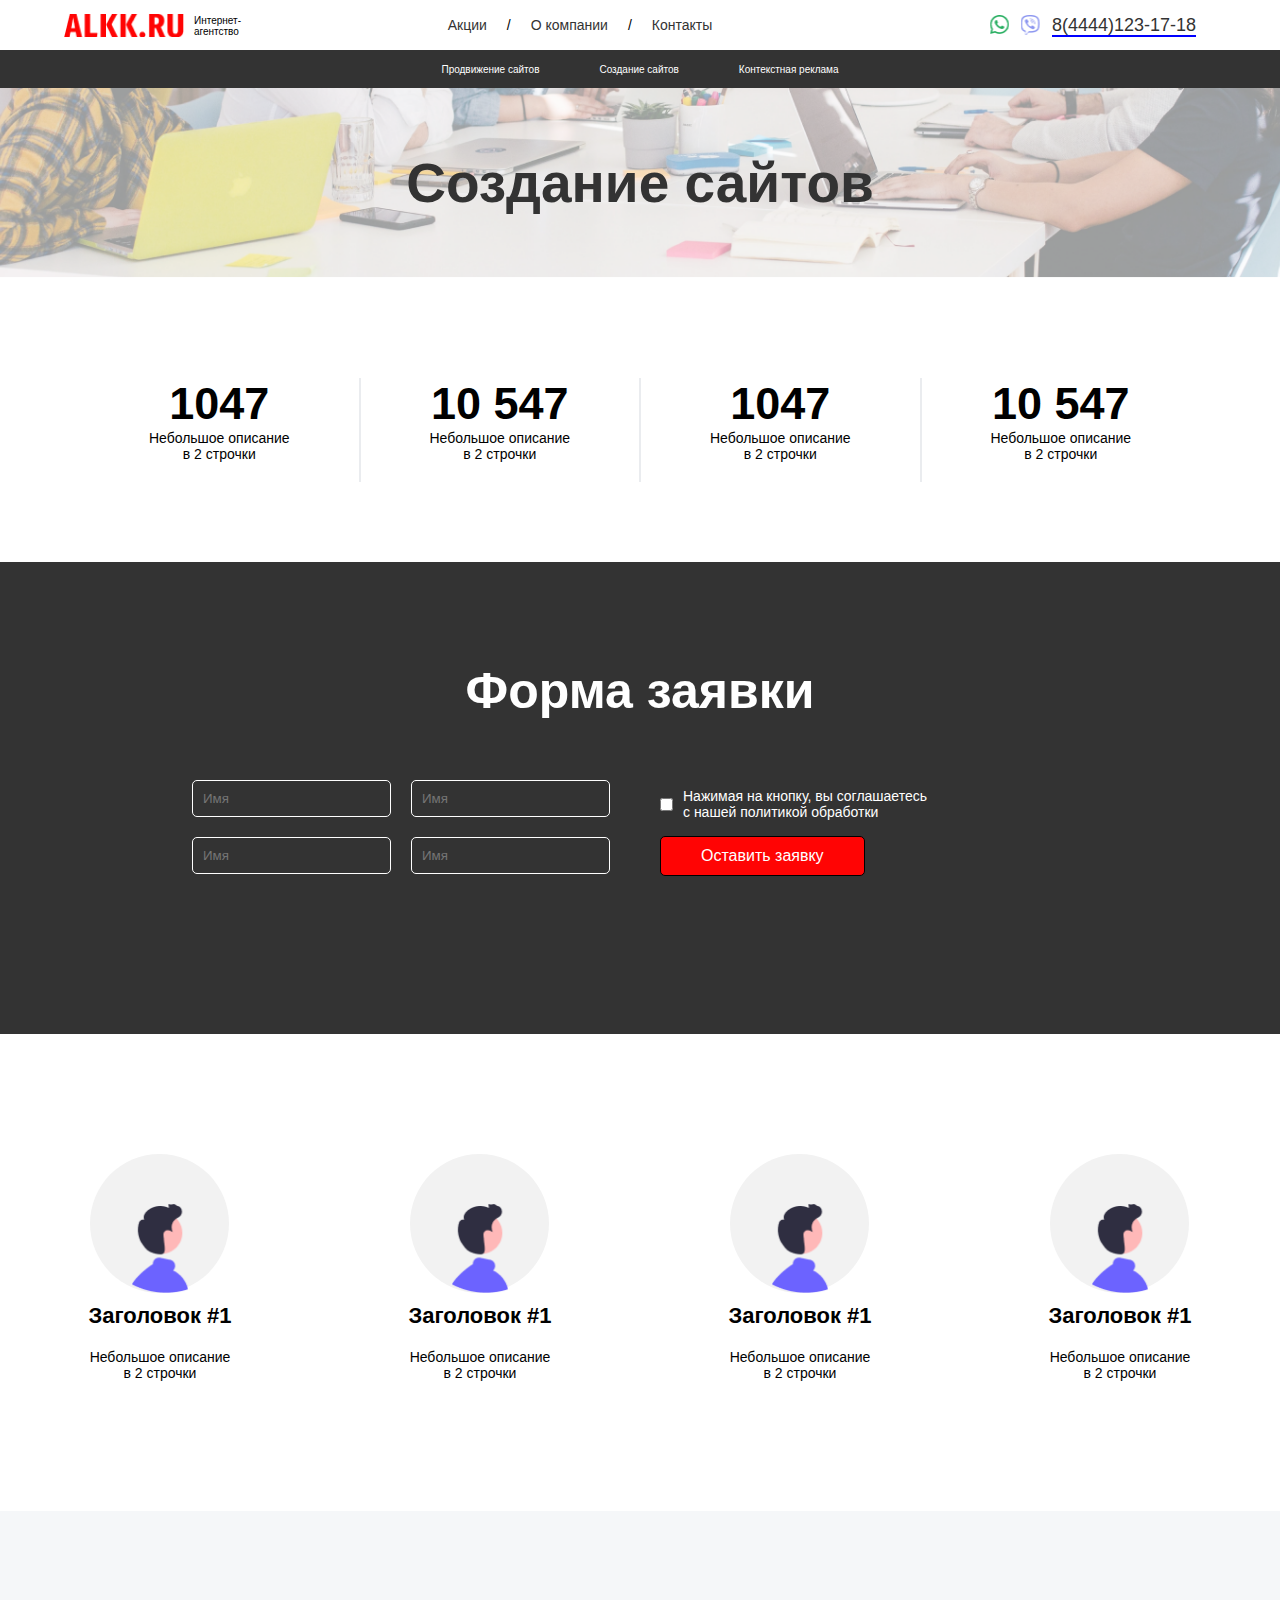
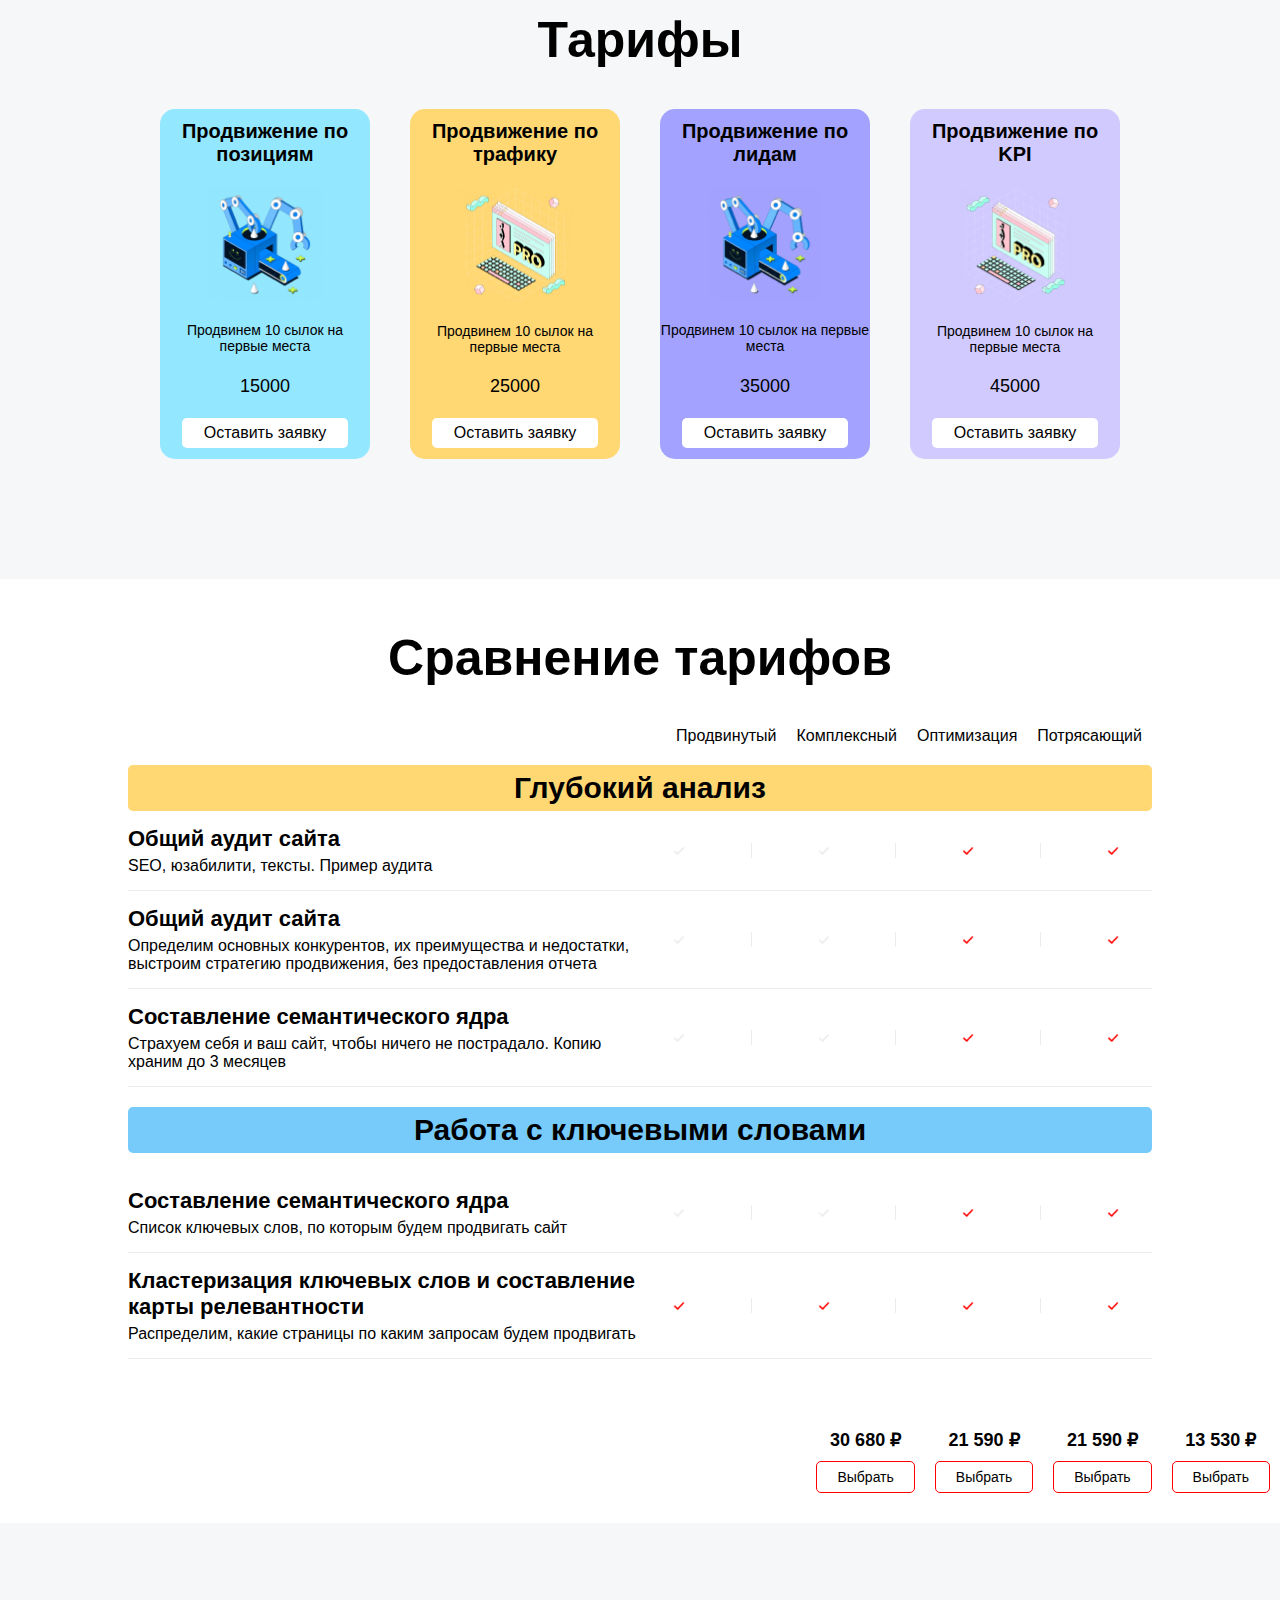
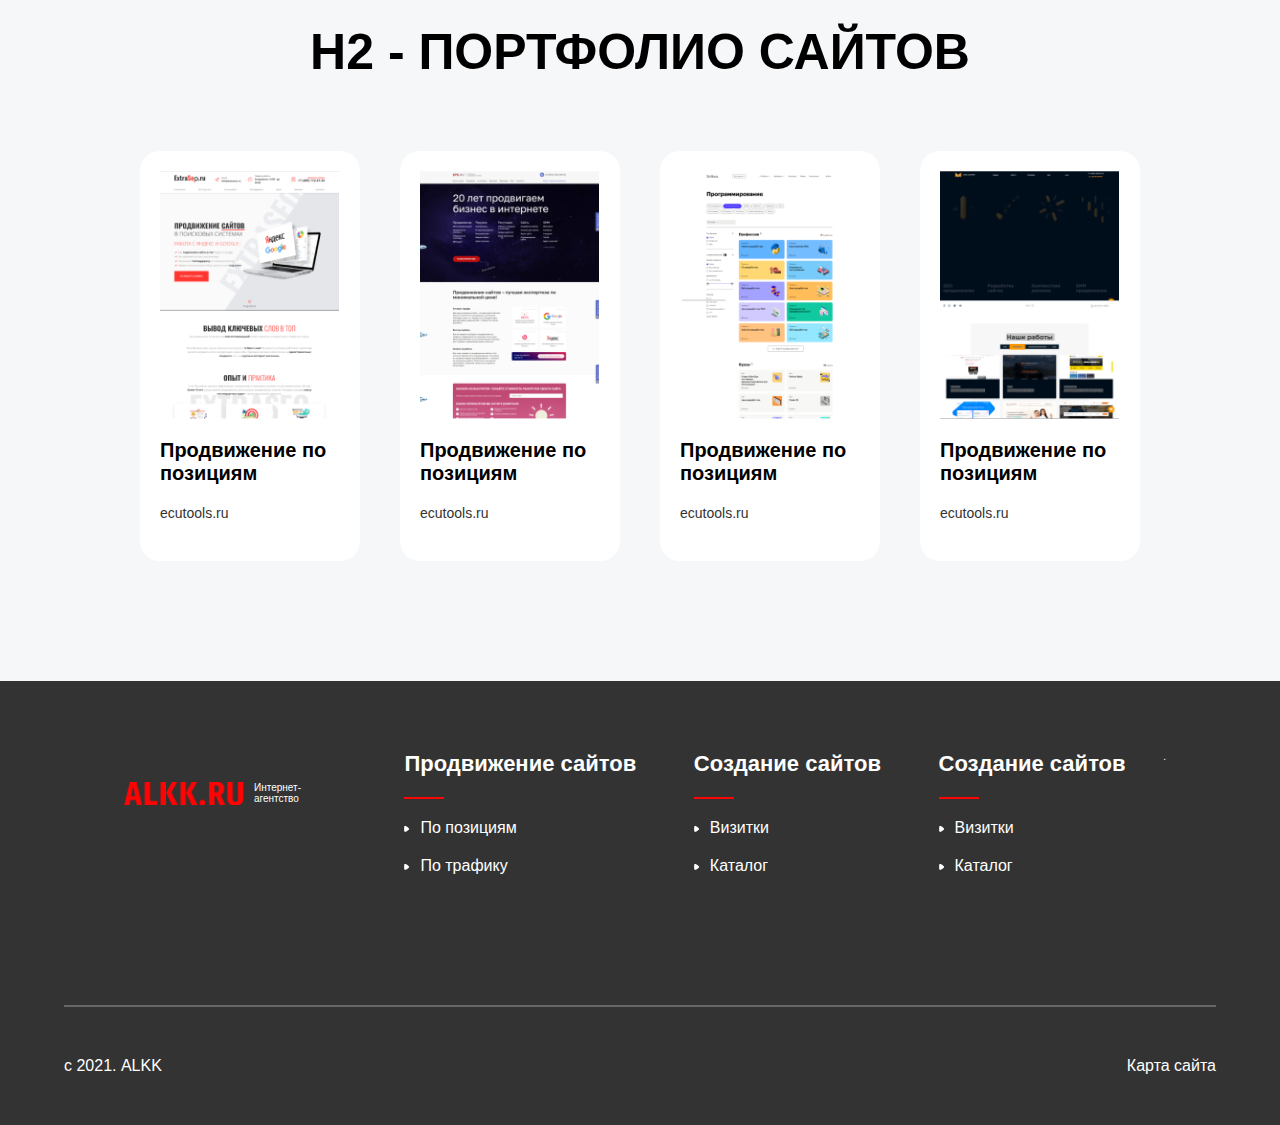
==== create.html @ 92cdae94 "Tamom" ====
<!DOCTYPE html>
<html lang="en">
<head>
    <meta charset="UTF-8">
    <meta http-equiv="X-UA-Compatible" content="IE=edge">
    <meta name="viewport" content="width=device-width, initial-scale=1.0">
    <title>Document</title>
    <link rel="stylesheet" href="./create/create.css">
</head>
<body>
    <header class="header">
        <nav class="nav"> 
            <div class="alkk">
                <p class="ALKKRU"></p>
                <p class="net">Интернет-<br>агентство</p>
            </div>
            <div class="nav_link">
                <ul>
                    <li><a href="#">Акции</a></li>
                    <p>/</p>
                    <li><a href="#">О компании</a></li>
                    <p>/</p>
                    <li><a href="#">Контакты</a></li>
                </ul>
            </div>
            <div class="number">
                <div class="tel_icon"></div>
                <div class="tel_icon2"></div>
                <p><a href="#">8(4444)123-17-18</a></p>
            </div>
            <div class="span">
                <span></span>
                <span></span>
                <span></span>
            </div>
        </nav>
    </header>
    <header class="header_link">
        <ul>
            <li><a href="#">Продвижение сайтов</a></li>
            <li><a href="#">Создание сайтов</a></li>
            <li><a href="#">Контекстная реклама</a></li>
        </ul>
    </header>
    <div class="sozdanie_card">
        <h2>Создание сайтов</h2>
    </div>
    <div class="nav_item">
        <div class="nav_item_nomer">
            <h2>1047</h2>
            <p>Небольшое описание <br>в 2 строчки</p>
        </div>
        <span class="span"></span>
        <div class="nav_item_nomer">
            <h2>10 547</h2>
            <p>Небольшое описание <br>в 2 строчки</p>
        </div>
        <span class="span"></span>
        <div class="nav_item_nomer">
            <h2>1047</h2>
            <p>Небольшое описание <br>в 2 строчки</p>
        </div>
        <span class="span"></span>
        <div class="nav_item_nomer">
            <h2>10 547</h2>
            <p>Небольшое описание <br>в 2 строчки</p>
        </div>
    </div>
      <div class="forma">
          <h2>Форма заявки</h2>
          <form action="#">
              <div class="name">
                <div class="name_text">
                    <input type="text" id="text" name="text" placeholder="Имя">
                    <input type="text" id="text" name="text" placeholder="Имя">   
                </div>
                <div class="name_text">
                    <input type="text" id="text" name="text" placeholder="Имя">
                    <input type="text" id="text" name="text" placeholder="Имя">   
                </div>
                
              </div>
              <div class="button">
                <div class="checkbox">
                    <input type="checkbox" id="checkbox" name="checkbox"> 
                    <p>Нажимая на кнопку, вы соглашаетесь <br> 
                    с нашей политикой обработки</p>
                </div>
                <button><a href="#">Оставить заявку</a></button>
              </div>
             
          </form>
      </div>
      <div class="zagolovok">
          <div class="zagolovok_container">
            <div class="aylana">
                <div class="zagolovok_img"></div>
               </div>
               <p><b>Заголовок #1</b></p>
               <p>Небольшое описание <br>
                в 2 строчки</p>
          </div>
          <div class="zagolovok_container">
            <div class="aylana">
                <div class="zagolovok_img"></div>
               </div>
               <p><b>Заголовок #1</b></p>
               <p>Небольшое описание <br>
                в 2 строчки</p>
          </div>
          <div class="zagolovok_container">
               <div class="aylana">
                <div class="zagolovok_img"></div>
               </div>
               <p><b>Заголовок #1</b></p>
               <p>Небольшое описание <br>
                в 2 строчки</p>
          </div>
          <div class="zagolovok_container">
            <div class="aylana">
                <div class="zagolovok_img"></div>
               </div>
               <p><b>Заголовок #1</b></p>
               <p>Небольшое описание <br>
                в 2 строчки</p>
          </div>
      </div>
      <div class="tarif">
        <h2>Тарифы</h2>
          
            <div class="pozition">
                <div class="tarif_container">
                    <div class="tarif_card">
                        <p class="Продвижение"><b>Продвижение по позициям</b></p>
                        <div class="tarif_card_img"></div>
                        <p class="Продвинем">Продвинем 10 сылок на первые места</p>
                        <p class="summa">15000</p>
                        <button>Оставить заявку</button>
                    </div>
                </div>
              
            
                <div class="tarif_container2">
                    <div class="tarif_card">
                        <p class="Продвижение"><b>Продвижение по трафику</b></p>
                        <div class="tarif_card_img2"></div>
                        <p class="Продвинем">Продвинем 10 сылок на первые места</p>
                        <p class="summa">25000</p>
                        <button>Оставить заявку</button>
                    </div>
                </div>
             
              
                <div class="tarif_container3">
                    <div class="tarif_card">
                        <p class="Продвижение"><b>Продвижение по лидам</b></p>
                        <div class="tarif_card_img3"></div>
                        <p class="Продвинем">Продвинем 10 сылок на первые места</p>
                        <p class="summa">35000</p>
                        <button>Оставить заявку</button>
                    </div>
                </div>
              
              
                <div class="tarif_container4">
                    <div class="tarif_card">
                        <p class="Продвижение"><b>Продвижение по KPI</b></p>
                        <div class="tarif_card_img4"></div>
                        <p class="Продвинем">Продвинем 10 сылок на первые места</p>
                        <p class="summa">45000</p>
                        <button>Оставить заявку</button>
                    </div>
                </div>
            </div>
          
      </div>
      <div class="sravnenie">
          <h2 class="h2">Сравнение тарифов</h2>
          <div class="sravnenie_link">
              <a href="#">Продвинутый</a>
              <a href="#">Комплексный</a>
              <a href="#">Оптимизация</a>
              <a href="#">Потрясающий</a>
          </div>
          <div class="analiz">
              <h2>Глубокий анализ</h2>
          </div>
          <div class="obshiy">
              <div class="obshiy_text">
                  <h2>Общий аудит сайта</h2>
                  <p>SEO, юзабилити, тексты. Пример аудита</p>
              </div>
              <div class="obshiy_ptichka">
                  <div class="blok">
                    <div class="optimiz">
                        <h2>Продвинутый</h2>
                      </div>
                        <div class="ptichka_img"></div>
                  </div>
                  
                  <span></span>
                 <div class="blok">
                    <div class="optimiz">
                        <h2>Продвинутый</h2>
                      </div>
                        <div class="ptichka_img"></div>
                 </div>
                  
                  <span></span>
                 <div class="blok">
                    <div class="optimiz">
                        <h2>Продвинутый</h2>
                      </div>
                        <div class="ptichka_qizil_img"></div>
                 </div>
                  
                  <span></span>
                  <div class="blok">
                    <div class="optimiz">
                        <h2>Продвинутый</h2>
                      </div>
                        <div class="ptichka_qizil_img"></div>
                  </div>
              
          </div>
          </div>
          <div class="obshiy">
            <div class="obshiy_text">
                <h2>Общий аудит сайта</h2>
                <p>Определим основных конкурентов, их преимущества и недостатки, выстроим стратегию продвижения, без предоставления отчета</p>
            </div>
            <div class="obshiy_ptichka">
                <div class="blok">
                    <div class="optimiz">
                        <h2>Продвинутый</h2>
                      </div>
                        <div class="ptichka_img"></div>
                </div>
                  
                  <span></span>
                  <div class="blok">
                    <div class="optimiz">
                        <h2>Продвинутый</h2>
                      </div>
                        <div class="ptichka_img"></div>
                  </div>
                  
                  <span></span>
                 <div class="blok">
                    <div class="optimiz">
                        <h2>Продвинутый</h2>
                      </div>
                        <div class="ptichka_qizil_img"></div>
                 </div>
                  
                  <span></span>
                  <div class="blok">
                    <div class="optimiz">
                        <h2>Продвинутый</h2>
                      </div>
                        <div class="ptichka_qizil_img"></div>
                  </div>
            </div>
          </div>  
            <div class="obshiy">
                <div class="obshiy_text">
                    <h2>Составление семантического ядра</h2>
                    <p>Страхуем себя и ваш сайт, чтобы ничего не пострадало. Копию храним до 3 месяцев</p>
                </div>
                <div class="obshiy_ptichka">
                    <div class="blok">
                        <div class="optimiz">
                            <h2>Продвинутый</h2>
                          </div>
                            <div class="ptichka_img"></div>
                    </div>
                      
                      <span></span>
                     <div class="blok">
                        <div class="optimiz">
                            <h2>Продвинутый</h2>
                          </div>
                            <div class="ptichka_img"></div>
                     </div>
                      
                      <span></span>
                      <div class="blok">
                        <div class="optimiz">
                            <h2>Продвинутый</h2>
                          </div>
                            <div class="ptichka_qizil_img"></div>
                      </div>
                      
                      <span></span>
                      <div class="blok">
                        <div class="optimiz">
                            <h2>Продвинутый</h2>
                          </div>
                            <div class="ptichka_qizil_img"></div>
                      </div>
                </div>
        </div>
        <div class="rabota">
            <h2>Работа с ключевыми словами</h2>
        </div>
        <div class="obshiy">
            <div class="obshiy_text">
                <h2>Составление семантического ядра</h2>
                <p>Cписок ключевых слов, по которым будем продвигать сайт</p>
            </div>
            <div class="obshiy_ptichka">
                <div class="blok">
                    <div class="optimiz">
                        <h2>Продвинутый</h2>
                      </div>
                        <div class="ptichka_img"></div>
                </div>
                  
                  <span></span>
                  <div class="blok">
                    <div class="optimiz">
                        <h2>Продвинутый</h2>
                      </div>
                        <div class="ptichka_img"></div>
                  </div>
                  
                  <span></span>
                  <div class="blok">
                    <div class="optimiz">
                        <h2>Продвинутый</h2>
                      </div>
                        <div class="ptichka_qizil_img"></div>
                  </div>
                  
                  <span></span>
                  <div class="blok">
                    <div class="optimiz">
                        <h2>Продвинутый</h2>
                      </div>
                        <div class="ptichka_qizil_img"></div>
                  </div>
            </div>
    </div>
    <div class="obshiy">
        <div class="obshiy_text">
            <h2>Кластеризация ключевых слов и составление карты релевантности</h2>
            <p>Распределим, какие страницы по каким запросам будем продвигать</p>
        </div>
        <div class="obshiy_ptichka">
           <div class="blok">
            <div class="optimiz">
                <h2>Продвинутый</h2>
              </div>
            <div class="ptichka_qizil_img"></div>
           </div>
            <span></span>
           <div class="blok">
            <div class="optimiz">
                <h2>Продвинутый</h2>
              </div>
            <div class="ptichka_qizil_img"></div>
           </div>
            <span></span>
            <div class="blok">
                <div class="optimiz">
                    <h2>Продвинутый</h2>
                  </div>
                <div class="ptichka_qizil_img"></div>
            </div>
            <span></span>
           <div class="blok">
            <div class="optimiz">
                <h2>Продвинутый</h2>
              </div>
            <div class="ptichka_qizil_img"></div>
           </div>
        </div>
   </div>
      </div>
   <div class="valyuta">
       <div class="rubil">
           <div class="prodvin">
            <h2 class="h2">Продвинутый</h2>
            <h2>30 680 ₽</h2>
           </div>
           <button>Выбрать</button>
       </div>
       <div class="rubil">
        <div class="prodvin">
            <h2 class="h2">Комплексный</h2>
            <h2>21 590 ₽</h2>
           </div>
           <button>Выбрать</button>
       </div>
       <div class="rubil">
        <div class="prodvin">
            <h2 class="h2">Потрясающий</h2>
            <h2>21 590 ₽</h2>
           </div>
           <button>Выбрать</button>
       </div>
       <div class="rubil">
        <div class="prodvin">
            <h2 class="h2">Оптимизация</h2>
            <h2>13 530 ₽</h2>
           </div>
           <button>Выбрать</button>
       </div>
   </div>

 <div class="portfolio">
     <h2>Н2 - ПОРТФОЛИО САЙТОВ</h2>
     <div class="portfolio_container">
         <div class="portfolio_card">
            <div class="portfolio_img"></div> 
            <h2>Продвижение по позициям</h2>
            <p><a href="#">ecutools.ru</a></p>
         </div>
         <div class="portfolio_card">
            <div class="portfolio_img2"></div> 
            <h2>Продвижение по позициям</h2>
            <p><a href="#">ecutools.ru</a></p>
         </div>
         <div class="portfolio_card">
            <div class="portfolio_img3"></div> 
            <h2>Продвижение по позициям</h2>
            <p><a href="#">ecutools.ru</a></p>
         </div>
         <div class="portfolio_card">
            <div class="portfolio_img4"></div> 
            <h2>Продвижение по позициям</h2>
            <p><a href="#">ecutools.ru</a></p>
         </div>
     </div>

 </div>
 <div class="container">
 <div class="card_link">
    <div class="alkk">
        <p class="ALKKRU"></p>
        <p class="net">Интернет-<br>агентство</p>
    </div>
    <div class="sayt_link">
        <div class="sozdanie">
            <h2>Продвижение сайтов</h2>
            <span></span>
            <div class="pozisiyom">
                <div class="pozisiyom_img"></div>
                <p>По позициям</p>
            </div>
            <div class="pozisiyom">
                <div class="pozisiyom_img"></div>
                <p>По трафику</p>
            </div>

        </div>
        <div class="sozdanie">
            <h2>Создание сайтов</h2>
            <span></span>
            <div class="pozisiyom">
                <div class="pozisiyom_img"></div>
                <p>Визитки</p>
            </div>
            <div class="pozisiyom">
                <div class="pozisiyom_img"></div>
                <p>Каталог</p>
            </div>
        </div>
        <div class="sozdanie">
            <h2>Создание сайтов</h2>
            <span></span>
            <div class="pozisiyom">
                <div class="pozisiyom_img"></div>
                <p>Визитки</p>
            </div>
            <div class="pozisiyom">
                <div class="pozisiyom_img"></div>
                <p>Каталог</p>
            </div>
        </div>
        .
    </div>
 </div>
        <div class="karta">
            <p>с 2021. ALKK</p>
            <p>Карта сайта</p>
        </div>
</div>
<span></span>
</body>
</html>
---- create/create.css ----
@charset "UTF-8";
* {
  margin: 0;
  padding: 0;
  -webkit-box-sizing: border-box;
          box-sizing: border-box;
}

html {
  font-size: 10px;
  font-family: sans-serif;
}

a {
  text-decoration: none;
}

li {
  list-style: none;
}

.header {
  width: 100%;
  height: 5rem;
}

.header .nav {
  width: 90%;
  height: 100%;
  margin: 0 auto;
  display: -webkit-box;
  display: -ms-flexbox;
  display: flex;
  -webkit-box-align: center;
      -ms-flex-align: center;
          align-items: center;
  -webkit-box-pack: justify;
      -ms-flex-pack: justify;
          justify-content: space-between;
}

.header .nav .alkk {
  display: -webkit-box;
  display: -ms-flexbox;
  display: flex;
  -webkit-box-flex: 1;
      -ms-flex: 1 1 5rem;
          flex: 1 1 5rem;
}

.header .nav .alkk .ALKKRU {
  width: 12rem;
  height: 2.3rem;
  background: url("../img/ALKK.ru (2).png") no-repeat center;
  background-size: cover;
}

.header .nav .alkk .net {
  margin-left: 1rem;
  font-size: 1rem;
  display: -webkit-box;
  display: -ms-flexbox;
  display: flex;
  -webkit-box-align: end;
      -ms-flex-align: end;
          align-items: flex-end;
}

.header .nav .nav_link {
  -webkit-box-flex: 3;
      -ms-flex: 3 1 15rem;
          flex: 3 1 15rem;
}

.header .nav .nav_link ul {
  display: -webkit-box;
  display: -ms-flexbox;
  display: flex;
  -webkit-box-pack: center;
      -ms-flex-pack: center;
          justify-content: center;
  font-size: 1.4rem;
}

.header .nav .nav_link ul li {
  margin: 0 2rem;
}

.header .nav .nav_link ul li a {
  color: #333333;
}

.header .nav .number {
  display: -webkit-box;
  display: -ms-flexbox;
  display: flex;
  -webkit-box-pack: end;
      -ms-flex-pack: end;
          justify-content: flex-end;
  -webkit-box-flex: 1;
      -ms-flex: 1 1 15rem;
          flex: 1 1 15rem;
  margin-right: 2rem;
}

.header .nav .number .tel_icon {
  width: 1.9rem;
  height: 1.9rem;
  background: url("../img/Vector.png") no-repeat center;
  background-size: cover;
}

.header .nav .number .tel_icon2 {
  width: 1.9rem;
  height: 2rem;
  margin-left: 1.2rem;
  background: url("../img/Vector (1).png") no-repeat center;
  background-size: cover;
}

.header .nav .number p {
  font-size: 1.8rem;
  margin-left: 1.2rem;
}

.header .nav .number p a {
  color: #333333;
  border-bottom: 2px solid blue;
}

.header_link {
  width: 100%;
  height: 3.8rem;
  background-color: #333333;
}

.header_link ul {
  width: 100%;
  height: 100%;
  display: -webkit-box;
  display: -ms-flexbox;
  display: flex;
  -webkit-box-align: center;
      -ms-flex-align: center;
          align-items: center;
  -webkit-box-pack: center;
      -ms-flex-pack: center;
          justify-content: center;
}

.header_link ul li {
  list-style: none;
}

.header_link ul li a {
  text-decoration: none;
  color: #fff;
  margin: 3rem;
}

.sozdanie_card {
  width: 100%;
  height: 19rem;
  background: url("../img/sozdanie/rasm.png") no-repeat center;
  background-size: cover;
  display: -webkit-box;
  display: -ms-flexbox;
  display: flex;
  -webkit-box-align: center;
      -ms-flex-align: center;
          align-items: center;
  -webkit-box-pack: center;
      -ms-flex-pack: center;
          justify-content: center;
}

.sozdanie_card h2 {
  font-size: 5.5rem;
  color: #333333;
}

.nav_item {
  width: 100%;
  display: -webkit-box;
  display: -ms-flexbox;
  display: flex;
  -webkit-box-pack: space-evenly;
      -ms-flex-pack: space-evenly;
          justify-content: space-evenly;
  -ms-flex-wrap: wrap;
      flex-wrap: wrap;
  padding: 8rem;
}

.nav_item span {
  border: 1px solid #EAECEF;
  margin-top: 2rem;
}

.nav_item .nav_item_nomer {
  -webkit-box-flex: 1;
      -ms-flex: 1 1 15rem;
          flex: 1 1 15rem;
  text-align: center;
  margin: 2rem 0;
}

.nav_item .nav_item_nomer h2 {
  font-size: 4.5rem;
}

.nav_item .nav_item_nomer p {
  font-size: 1.4rem;
}

.forma {
  width: 100%;
  background-color: #333333;
  padding: 10rem 0;
  display: -webkit-box;
  display: -ms-flexbox;
  display: flex;
  -webkit-box-align: center;
      -ms-flex-align: center;
          align-items: center;
  -webkit-box-pack: center;
      -ms-flex-pack: center;
          justify-content: center;
  -webkit-box-orient: vertical;
  -webkit-box-direction: normal;
      -ms-flex-direction: column;
          flex-direction: column;
}

.forma h2 {
  font-size: 5rem;
  color: #fff;
  text-align: center;
}

.forma form {
  width: 100%;
  display: -webkit-box;
  display: -ms-flexbox;
  display: flex;
  padding: 5rem 0;
}

.forma form .name {
  -webkit-box-flex: 1;
      -ms-flex: 1 1 10rem;
          flex: 1 1 10rem;
  display: -webkit-box;
  display: -ms-flexbox;
  display: flex;
  -webkit-box-align: end;
      -ms-flex-align: end;
          align-items: flex-end;
  -webkit-box-pack: end;
      -ms-flex-pack: end;
          justify-content: flex-end;
  -webkit-box-orient: vertical;
  -webkit-box-direction: normal;
      -ms-flex-direction: column;
          flex-direction: column;
  margin-right: 4rem;
}

.forma form .name .name_text {
  display: -webkit-box;
  display: -ms-flexbox;
  display: flex;
  -webkit-box-pack: end;
      -ms-flex-pack: end;
          justify-content: flex-end;
  -ms-flex-wrap: wrap;
      flex-wrap: wrap;
}

.forma form .name .name_text input {
  margin: 1rem;
  padding: 1rem;
  border: 1px solid #fff;
  border-radius: 0.5rem;
  background-color: #333333;
  color: #fff;
}

.forma form .name .name_text input ::-webkit-input-placeholder {
  color: #fff;
  font-size: 1.6rem;
}

.forma form .name .name_text input :-ms-input-placeholder {
  color: #fff;
  font-size: 1.6rem;
}

.forma form .name .name_text input ::-ms-input-placeholder {
  color: #fff;
  font-size: 1.6rem;
}

.forma form .name .name_text input ::placeholder {
  color: #fff;
  font-size: 1.6rem;
}

.forma form .button {
  -webkit-box-flex: 1;
      -ms-flex: 1 1 10rem;
          flex: 1 1 10rem;
  display: -webkit-box;
  display: -ms-flexbox;
  display: flex;
  -webkit-box-align: start;
      -ms-flex-align: start;
          align-items: flex-start;
  -ms-flex-pack: distribute;
      justify-content: space-around;
  -webkit-box-orient: vertical;
  -webkit-box-direction: normal;
      -ms-flex-direction: column;
          flex-direction: column;
}

.forma form .button .checkbox {
  display: -webkit-box;
  display: -ms-flexbox;
  display: flex;
  -webkit-box-align: center;
      -ms-flex-align: center;
          align-items: center;
  margin-top: 1rem;
}

.forma form .button .checkbox p {
  font-size: 1.4rem;
  margin-left: 1rem;
  color: #fff;
}

.forma form .button button {
  padding: 1rem 4rem;
  border: 1px solid;
  border-radius: 0.5rem;
  background-color: #FF0404;
}

.forma form .button button a {
  color: #fff;
  font-size: 1.6rem;
}

.zagolovok {
  width: 100%;
  display: -webkit-box;
  display: -ms-flexbox;
  display: flex;
  -ms-flex-pack: distribute;
      justify-content: space-around;
  padding: 10rem 0;
  -ms-flex-wrap: wrap;
      flex-wrap: wrap;
}

.zagolovok .zagolovok_container {
  display: -webkit-box;
  display: -ms-flexbox;
  display: flex;
  -webkit-box-align: center;
      -ms-flex-align: center;
          align-items: center;
  -webkit-box-pack: center;
      -ms-flex-pack: center;
          justify-content: center;
  -webkit-box-orient: vertical;
  -webkit-box-direction: normal;
      -ms-flex-direction: column;
          flex-direction: column;
  padding: 2rem;
  text-align: center;
}

.zagolovok .zagolovok_container .aylana {
  width: 13.9rem;
  height: 13.9rem;
  border-radius: 50%;
  background-color: #F2F2F2;
  display: -webkit-box;
  display: -ms-flexbox;
  display: flex;
  -webkit-box-align: end;
      -ms-flex-align: end;
          align-items: flex-end;
  -webkit-box-pack: center;
      -ms-flex-pack: center;
          justify-content: center;
}

.zagolovok .zagolovok_container .aylana .zagolovok_img {
  width: 5.6rem;
  height: 8.9rem;
  background: url("../img/zagolovok/Group 481317.png") no-repeat center;
  background-size: cover;
}

.zagolovok .zagolovok_container p {
  margin: 1rem 0;
  font-size: 1.4rem;
}

.zagolovok .zagolovok_container p b {
  font-size: 2.2rem;
}

.tarif {
  width: 100%;
  text-align: center;
  padding: 10rem 0;
  background-color: #F5F7F9;
}

.tarif h2 {
  font-size: 5rem;
  margin-bottom: 2rem;
}

.tarif .pozition {
  width: 100%;
  display: -webkit-box;
  display: -ms-flexbox;
  display: flex;
  -webkit-box-align: center;
      -ms-flex-align: center;
          align-items: center;
  -webkit-box-pack: center;
      -ms-flex-pack: center;
          justify-content: center;
  -ms-flex-wrap: wrap;
      flex-wrap: wrap;
}

.tarif .pozition .tarif_container {
  width: 21rem;
  margin: 2rem 2rem;
  display: -webkit-box;
  display: -ms-flexbox;
  display: flex;
  -webkit-box-align: center;
      -ms-flex-align: center;
          align-items: center;
  -ms-flex-pack: distribute;
      justify-content: space-around;
  -webkit-box-orient: vertical;
  -webkit-box-direction: normal;
      -ms-flex-direction: column;
          flex-direction: column;
  background-color: #93E7FF;
  border-radius: 1.5rem;
}

.tarif .pozition .tarif_container .tarif_card {
  width: 80%;
  height: 35rem;
  display: -webkit-box;
  display: -ms-flexbox;
  display: flex;
  -webkit-box-align: center;
      -ms-flex-align: center;
          align-items: center;
  -ms-flex-pack: distribute;
      justify-content: space-around;
  -webkit-box-orient: vertical;
  -webkit-box-direction: normal;
      -ms-flex-direction: column;
          flex-direction: column;
}

.tarif .pozition .tarif_container .tarif_card .Продвижение {
  font-size: 2rem;
}

.tarif .pozition .tarif_container .tarif_card .Продвинем {
  font-size: 1.4rem;
}

.tarif .pozition .tarif_container .tarif_card .summa {
  font-size: 1.8rem;
}

.tarif .pozition .tarif_container .tarif_card .tarif_card_img {
  width: 11.4rem;
  height: 11.4rem;
  background: url("../img/tarif/image 4.png") no-repeat center;
  background-size: cover;
}

.tarif .pozition .tarif_container .tarif_card button {
  padding: 0.6rem 2.2rem;
  background-color: #fff;
  border: none;
  border-radius: 0.5rem;
  font-size: 1.6rem;
}

.tarif .pozition .tarif_container2 {
  width: 21rem;
  margin: 2rem 2rem;
  display: -webkit-box;
  display: -ms-flexbox;
  display: flex;
  -webkit-box-align: center;
      -ms-flex-align: center;
          align-items: center;
  -ms-flex-pack: distribute;
      justify-content: space-around;
  -webkit-box-orient: vertical;
  -webkit-box-direction: normal;
      -ms-flex-direction: column;
          flex-direction: column;
  background-color: #FFD773;
  border-radius: 1.5rem;
}

.tarif .pozition .tarif_container2 .tarif_card {
  width: 80%;
  height: 35rem;
  display: -webkit-box;
  display: -ms-flexbox;
  display: flex;
  -webkit-box-align: center;
      -ms-flex-align: center;
          align-items: center;
  -ms-flex-pack: distribute;
      justify-content: space-around;
  -webkit-box-orient: vertical;
  -webkit-box-direction: normal;
      -ms-flex-direction: column;
          flex-direction: column;
}

.tarif .pozition .tarif_container2 .tarif_card .tarif_card_img2 {
  width: 11.5rem;
  height: 11.5rem;
  background: url("../img/tarif/image 5.png") no-repeat center;
  background-size: cover;
}

.tarif .pozition .tarif_container2 .tarif_card .Продвижение {
  font-size: 2rem;
}

.tarif .pozition .tarif_container2 .tarif_card .Продвинем {
  font-size: 1.4rem;
}

.tarif .pozition .tarif_container2 .tarif_card .summa {
  font-size: 1.8rem;
}

.tarif .pozition .tarif_container2 .tarif_card button {
  padding: 0.6rem 2.2rem;
  background-color: #fff;
  border: none;
  border-radius: 0.5rem;
  font-size: 1.6rem;
}

.tarif .pozition .tarif_container3 {
  width: 21rem;
  margin: 2rem 2rem;
  display: -webkit-box;
  display: -ms-flexbox;
  display: flex;
  -webkit-box-align: center;
      -ms-flex-align: center;
          align-items: center;
  -ms-flex-pack: distribute;
      justify-content: space-around;
  -webkit-box-orient: vertical;
  -webkit-box-direction: normal;
      -ms-flex-direction: column;
          flex-direction: column;
  background-color: #A3A3FF;
  border-radius: 1.5rem;
}

.tarif .pozition .tarif_container3 .tarif_card {
  height: 35rem;
  display: -webkit-box;
  display: -ms-flexbox;
  display: flex;
  -webkit-box-align: center;
      -ms-flex-align: center;
          align-items: center;
  -ms-flex-pack: distribute;
      justify-content: space-around;
  -webkit-box-orient: vertical;
  -webkit-box-direction: normal;
      -ms-flex-direction: column;
          flex-direction: column;
}

.tarif .pozition .tarif_container3 .tarif_card .tarif_card_img3 {
  width: 11.4rem;
  height: 11.4rem;
  background: url("../img/tarif/image 6.png") no-repeat center;
  background-size: cover;
}

.tarif .pozition .tarif_container3 .tarif_card .Продвижение {
  font-size: 2rem;
}

.tarif .pozition .tarif_container3 .tarif_card .Продвинем {
  font-size: 1.4rem;
}

.tarif .pozition .tarif_container3 .tarif_card .summa {
  font-size: 1.8rem;
}

.tarif .pozition .tarif_container3 .tarif_card button {
  padding: 0.6rem 2.2rem;
  background-color: #fff;
  border: none;
  border-radius: 0.5rem;
  font-size: 1.6rem;
}

.tarif .pozition .tarif_container4 {
  width: 21rem;
  margin: 0 2rem;
  display: -webkit-box;
  display: -ms-flexbox;
  display: flex;
  -webkit-box-align: center;
      -ms-flex-align: center;
          align-items: center;
  -ms-flex-pack: distribute;
      justify-content: space-around;
  -webkit-box-orient: vertical;
  -webkit-box-direction: normal;
      -ms-flex-direction: column;
          flex-direction: column;
  background-color: #D1CAFF;
  border-radius: 1.5rem;
}

.tarif .pozition .tarif_container4 .tarif_card {
  width: 80%;
  height: 35rem;
  display: -webkit-box;
  display: -ms-flexbox;
  display: flex;
  -webkit-box-align: center;
      -ms-flex-align: center;
          align-items: center;
  -ms-flex-pack: distribute;
      justify-content: space-around;
  -webkit-box-orient: vertical;
  -webkit-box-direction: normal;
      -ms-flex-direction: column;
          flex-direction: column;
}

.tarif .pozition .tarif_container4 .tarif_card .tarif_card_img4 {
  width: 11.5rem;
  height: 11.5rem;
  background: url("../img/tarif/image 7.png") no-repeat center;
  background-size: cover;
}

.tarif .pozition .tarif_container4 .tarif_card .Продвижение {
  font-size: 2rem;
}

.tarif .pozition .tarif_container4 .tarif_card .Продвинем {
  font-size: 1.4rem;
}

.tarif .pozition .tarif_container4 .tarif_card .summa {
  font-size: 1.8rem;
}

.tarif .pozition .tarif_container4 .tarif_card button {
  padding: 0.6rem 2.2rem;
  background-color: #fff;
  border: none;
  border-radius: 0.5rem;
  font-size: 1.6rem;
}

.sravnenie {
  width: 80%;
  margin: 0 auto;
  padding: 5rem 0;
}

.sravnenie .h2 {
  font-size: 5rem;
  text-align: center;
}

.sravnenie .sravnenie_link {
  width: 100%;
  display: -webkit-box;
  display: -ms-flexbox;
  display: flex;
  -webkit-box-pack: end;
      -ms-flex-pack: end;
          justify-content: flex-end;
  -ms-flex-wrap: wrap;
      flex-wrap: wrap;
}

.sravnenie .sravnenie_link a {
  text-decoration: none;
  font-size: 1.6rem;
  color: black;
  margin: 4rem 1rem  2rem 1rem;
}

.sravnenie .analiz {
  width: 100%;
  height: 4.6rem;
  background-color: #FFD773;
  border-radius: 0.5rem;
  display: -webkit-box;
  display: -ms-flexbox;
  display: flex;
  -webkit-box-align: center;
      -ms-flex-align: center;
          align-items: center;
  -webkit-box-pack: center;
      -ms-flex-pack: center;
          justify-content: center;
}

.sravnenie .analiz h2 {
  font-size: 3rem;
}

.sravnenie .obshiy {
  width: 100%;
  display: -webkit-box;
  display: -ms-flexbox;
  display: flex;
  border-bottom: 1px solid #EAECEF;
  padding: 1.5rem 0;
}

.sravnenie .obshiy .obshiy_text {
  display: -webkit-box;
  display: -ms-flexbox;
  display: flex;
  -webkit-box-align: start;
      -ms-flex-align: start;
          align-items: flex-start;
  -webkit-box-pack: center;
      -ms-flex-pack: center;
          justify-content: center;
  -webkit-box-orient: vertical;
  -webkit-box-direction: normal;
      -ms-flex-direction: column;
          flex-direction: column;
  -webkit-box-flex: 1;
      -ms-flex: 1 1 10rem;
          flex: 1 1 10rem;
}

.sravnenie .obshiy .obshiy_text h2 {
  font-size: 2.2rem;
}

.sravnenie .obshiy .obshiy_text p {
  font-size: 1.6rem;
  margin-top: 0.5rem;
}

.sravnenie .obshiy .obshiy_ptichka {
  -webkit-box-flex: 1;
      -ms-flex: 1 1 10rem;
          flex: 1 1 10rem;
  display: -webkit-box;
  display: -ms-flexbox;
  display: flex;
  -webkit-box-align: center;
      -ms-flex-align: center;
          align-items: center;
  -ms-flex-pack: distribute;
      justify-content: space-around;
  text-align: center;
}

.sravnenie .obshiy .obshiy_ptichka .optimiz h2 {
  display: none;
}

.sravnenie .obshiy .obshiy_ptichka .ptichka_img {
  width: 1.2rem;
  height: 0.8rem;
  background: url("../img/obshiy/Vector 47.png") no-repeat center;
  background-size: cover;
}

.sravnenie .obshiy .obshiy_ptichka span {
  width: 1px;
  height: 1.5rem;
  background-color: #EAECEF;
}

.sravnenie .obshiy .obshiy_ptichka .ptichka_qizil_img {
  width: 1.2rem;
  height: 0.8rem;
  background: url("../img/obshiy/Vector 48.png") no-repeat center;
  background-size: cover;
}

.sravnenie .rabota {
  width: 100%;
  height: 4.6rem;
  display: -webkit-box;
  display: -ms-flexbox;
  display: flex;
  -webkit-box-align: center;
      -ms-flex-align: center;
          align-items: center;
  -webkit-box-pack: center;
      -ms-flex-pack: center;
          justify-content: center;
  background-color: #77CBFA;
  border-radius: 0.5rem;
  margin: 2rem 0;
}

.sravnenie .rabota h2 {
  font-size: 3rem;
}

.valyuta {
  width: 100%;
  display: -webkit-box;
  display: -ms-flexbox;
  display: flex;
  -webkit-box-pack: end;
      -ms-flex-pack: end;
          justify-content: flex-end;
  margin: 1rem 0;
}

.valyuta .rubil {
  margin: 1rem;
  display: -webkit-box;
  display: -ms-flexbox;
  display: flex;
  -webkit-box-align: center;
      -ms-flex-align: center;
          align-items: center;
  -webkit-box-pack: center;
      -ms-flex-pack: center;
          justify-content: center;
  -webkit-box-orient: vertical;
  -webkit-box-direction: normal;
      -ms-flex-direction: column;
          flex-direction: column;
}

.valyuta .rubil .prodvin {
  display: -webkit-box;
  display: -ms-flexbox;
  display: flex;
}

.valyuta .rubil .prodvin h2 {
  font-size: 1.8rem;
}

.valyuta .rubil .prodvin .h2 {
  display: none;
}

.valyuta .rubil button {
  padding: 0.7rem 2rem;
  font-size: 1.4rem;
  border: 1px solid red;
  border-radius: 0.5rem;
  background-color: #fff;
  margin: 1rem 0;
}

.portfolio {
  width: 100%;
  background-color: #F5F7F9;
  padding: 10rem 2rem;
}

.portfolio h2 {
  font-size: 5rem;
  text-align: center;
}

.portfolio .portfolio_container {
  width: 100%;
  display: -webkit-box;
  display: -ms-flexbox;
  display: flex;
  -webkit-box-align: center;
      -ms-flex-align: center;
          align-items: center;
  -webkit-box-pack: center;
      -ms-flex-pack: center;
          justify-content: center;
  margin-top: 5rem;
  -ms-flex-wrap: wrap;
      flex-wrap: wrap;
}

.portfolio .portfolio_container .portfolio_card {
  width: 22rem;
  padding: 2rem;
  margin: 2rem;
  border-radius: 2rem;
  background-color: #fff;
}

.portfolio .portfolio_container .portfolio_card .portfolio_img {
  width: 17.9rem;
  height: 24.8rem;
  background: url("../img/portfolio/Group 481329.png") no-repeat center;
  background-size: cover;
}

.portfolio .portfolio_container .portfolio_card .portfolio_img2 {
  width: 17.9rem;
  height: 24.8rem;
  background: url("../img/portfolio/Group 481332.png") no-repeat center;
  background-size: cover;
}

.portfolio .portfolio_container .portfolio_card .portfolio_img3 {
  width: 17.9rem;
  height: 24.8rem;
  background: url("../img/portfolio/Group 481327.png") no-repeat center;
  background-size: cover;
}

.portfolio .portfolio_container .portfolio_card .portfolio_img4 {
  width: 17.9rem;
  height: 24.8rem;
  background: url("../img/portfolio/Group 481326.png") no-repeat center;
  background-size: cover;
}

.portfolio .portfolio_container .portfolio_card h2 {
  font-size: 2rem;
  text-align: left;
  margin: 2rem 0;
}

.portfolio .portfolio_container .portfolio_card p {
  margin: 2rem 0;
}

.portfolio .portfolio_container .portfolio_card p a {
  text-decoration: none;
  font-size: 1.4rem;
  color: #333333;
}

.container {
  width: 100%;
  background-color: #333333;
}

.container .card_link {
  width: 90%;
  margin: 0 auto;
  display: -webkit-box;
  display: -ms-flexbox;
  display: flex;
  -webkit-box-align: center;
      -ms-flex-align: center;
          align-items: center;
  -webkit-box-pack: center;
      -ms-flex-pack: center;
          justify-content: center;
  padding: 5rem;
  border-bottom: 2px solid #666666;
}

.container .card_link .alkk {
  display: -webkit-box;
  display: -ms-flexbox;
  display: flex;
  -webkit-box-pack: start;
      -ms-flex-pack: start;
          justify-content: flex-start;
  -webkit-box-align: start;
      -ms-flex-align: start;
          align-items: flex-start;
  -webkit-box-flex: 1;
      -ms-flex: 1 1 10rem;
          flex: 1 1 10rem;
  margin-top: -10rem;
}

.container .card_link .alkk p {
  margin-left: 1rem;
  color: #fff;
}

.container .card_link .alkk .ALKKRU {
  width: 12rem;
  height: 2.3rem;
  background: url("../img/card_likn_img/ALKK.ru (2).png") no-repeat center;
  background-size: cover;
}

.container .card_link .sayt_link {
  display: -webkit-box;
  display: -ms-flexbox;
  display: flex;
  -webkit-box-pack: justify;
      -ms-flex-pack: justify;
          justify-content: space-between;
  -webkit-box-flex: 4;
      -ms-flex: 4 1 10rem;
          flex: 4 1 10rem;
  padding: 2rem 0 8rem;
  color: #ffffff;
}

.container .card_link .sayt_link .sozdanie {
  margin-left: 2rem;
}

.container .card_link .sayt_link .sozdanie h2 {
  font-size: 2.2rem;
}

.container .card_link .sayt_link .sozdanie span {
  width: 4rem;
  height: 0.2rem;
  display: -webkit-box;
  display: -ms-flexbox;
  display: flex;
  background-color: #FF0404;
  margin-top: 2rem;
}

.container .card_link .sayt_link .sozdanie .pozisiyom {
  display: -webkit-box;
  display: -ms-flexbox;
  display: flex;
  -webkit-box-align: center;
      -ms-flex-align: center;
          align-items: center;
  margin-top: 2rem;
  font-size: 1.6rem;
}

.container .card_link .sayt_link .sozdanie .pozisiyom .pozisiyom_img {
  width: 6px;
  height: 7px;
  background: url("../img/card_likn_img/Vector.png") no-repeat center;
  background-size: cover;
}

.container .card_link .sayt_link .sozdanie .pozisiyom p {
  margin-left: 1rem;
}

.container .karta {
  width: 90%;
  margin: 0 auto;
  display: -webkit-box;
  display: -ms-flexbox;
  display: flex;
  -webkit-box-align: center;
      -ms-flex-align: center;
          align-items: center;
  -webkit-box-pack: justify;
      -ms-flex-pack: justify;
          justify-content: space-between;
  padding: 5rem 0;
  font-size: 1.6rem;
  color: #fff;
}

@media only screen and (max-width: 768px) {
  .nav_link {
    display: none;
  }
  .header .nav .span {
    width: 4rem;
    height: 3.5rem;
    display: -webkit-box;
    display: -ms-flexbox;
    display: flex;
    -webkit-box-align: center;
        -ms-flex-align: center;
            align-items: center;
    -webkit-box-pack: center;
        -ms-flex-pack: center;
            justify-content: center;
    -webkit-box-orient: vertical;
    -webkit-box-direction: normal;
        -ms-flex-direction: column;
            flex-direction: column;
  }
  .header .nav .span span {
    width: 3rem;
    height: 0.3rem;
    background-color: #333333;
    margin: 0.2rem 0;
    border: 1px solid;
  }
}

@media only screen and (max-width: 620px) {
  .container .card_link {
    display: block;
  }
  .container .card_link .alkk {
    margin-top: 2rem;
    -webkit-box-pack: center;
        -ms-flex-pack: center;
            justify-content: center;
  }
  .container .card_link .sayt_link {
    -webkit-box-pack: space-evenly;
        -ms-flex-pack: space-evenly;
            justify-content: space-evenly;
    -webkit-box-orient: vertical;
    -webkit-box-direction: normal;
        -ms-flex-direction: column;
            flex-direction: column;
    padding: 2rem 0 0 0;
  }
  .container .card_link .sayt_link .sozdanie {
    margin-left: 0;
    margin-top: 0.5rem;
  }
}

@media only screen and (max-width: 550px) {
  .header .nav .number {
    display: none;
  }
  .sozdanie_card h2 {
    font-size: 4.5rem;
  }
  .forma h2 {
    font-size: 4rem;
  }
  .zagolovok .zagolovok_container p b {
    font-size: 2rem;
  }
  .tarif h2 {
    font-size: 4rem;
  }
  .sravnenie .h2 {
    font-size: 4rem;
  }
  .sravnenie h2 {
    font-size: 4rem;
  }
  .sravnenie .sravnenie_link {
    -webkit-box-pack: center;
        -ms-flex-pack: center;
            justify-content: center;
  }
  .sravnenie .sravnenie_link a {
    margin: 2rem 1rem;
  }
  .sravnenie .analiz h2 {
    font-size: 2.5rem;
  }
  .sravnenie .obshiy {
    display: block;
  }
  .sravnenie .obshiy .obshiy_text h2 {
    font-size: 1.8rem;
  }
  .sravnenie .obshiy .obshiy_text p {
    font-size: 1.2rem;
    margin: 1rem 0;
  }
  .sravnenie .obshiy .obshiy_ptichka {
    -webkit-box-align: start;
        -ms-flex-align: start;
            align-items: flex-start;
    -webkit-box-orient: vertical;
    -webkit-box-direction: normal;
        -ms-flex-direction: column;
            flex-direction: column;
  }
  .sravnenie .obshiy .obshiy_ptichka .blok {
    display: -webkit-box;
    display: -ms-flexbox;
    display: flex;
    -webkit-box-align: center;
        -ms-flex-align: center;
            align-items: center;
  }
  .sravnenie .obshiy .obshiy_ptichka .blok .optimiz h2 {
    display: block;
    font-size: 1.5rem;
  }
  .sravnenie .obshiy .obshiy_ptichka .blok .ptichka_img {
    width: 1.4rem;
    height: 1rem;
    margin: 0 1rem;
  }
  .sravnenie .obshiy .obshiy_ptichka .blok .ptichka_qizil_img {
    width: 1.4rem;
    height: 1rem;
    margin: 0 1rem;
  }
  .sravnenie .rabota h2 {
    font-size: 2rem;
  }
  .valyuta {
    display: block;
  }
  .valyuta .rubil {
    width: 80%;
    background-color: #EAECEF;
    margin: 1.5rem auto;
    padding: 2rem 0;
    display: -webkit-box;
    display: -ms-flexbox;
    display: flex;
    -webkit-box-align: center;
        -ms-flex-align: center;
            align-items: center;
    -ms-flex-pack: distribute;
        justify-content: space-around;
    border-radius: 0.7rem;
  }
  .valyuta .rubil .prodvin {
    text-align: center;
  }
  .valyuta .rubil .prodvin .h2 {
    display: block;
    font-size: 1.5rem;
  }
  .valyuta .rubil button {
    color: red;
  }
  .portfolio h2 {
    font-size: 3.5rem;
  }
}

@media only screen and (max-width: 426px) {
  .nav_item .nav_item_nomer h2 {
    font-size: 3.5rem;
  }
  .sozdanie_card {
    height: 12rem;
  }
  .header_link ul li {
    font-size: 1rem;
  }
  .header_link ul li a {
    margin: 1rem;
  }
  .nav_item {
    display: block;
  }
  .nav_item span {
    width: 100%;
    height: 0.4rem;
    background-color: red;
    display: block;
  }
  .sozdanie_card h2 {
    font-size: 3.5rem;
  }
  .forma form .button .checkbox p {
    font-size: 1rem;
  }
  .forma form .button button {
    padding: 0.4rem 2.3rem;
  }
  .forma form .button button a {
    font-size: 1.4rem;
  }
  .forma form .name {
    margin-right: 1rem;
  }
}
/*# sourceMappingURL=create.css.map */
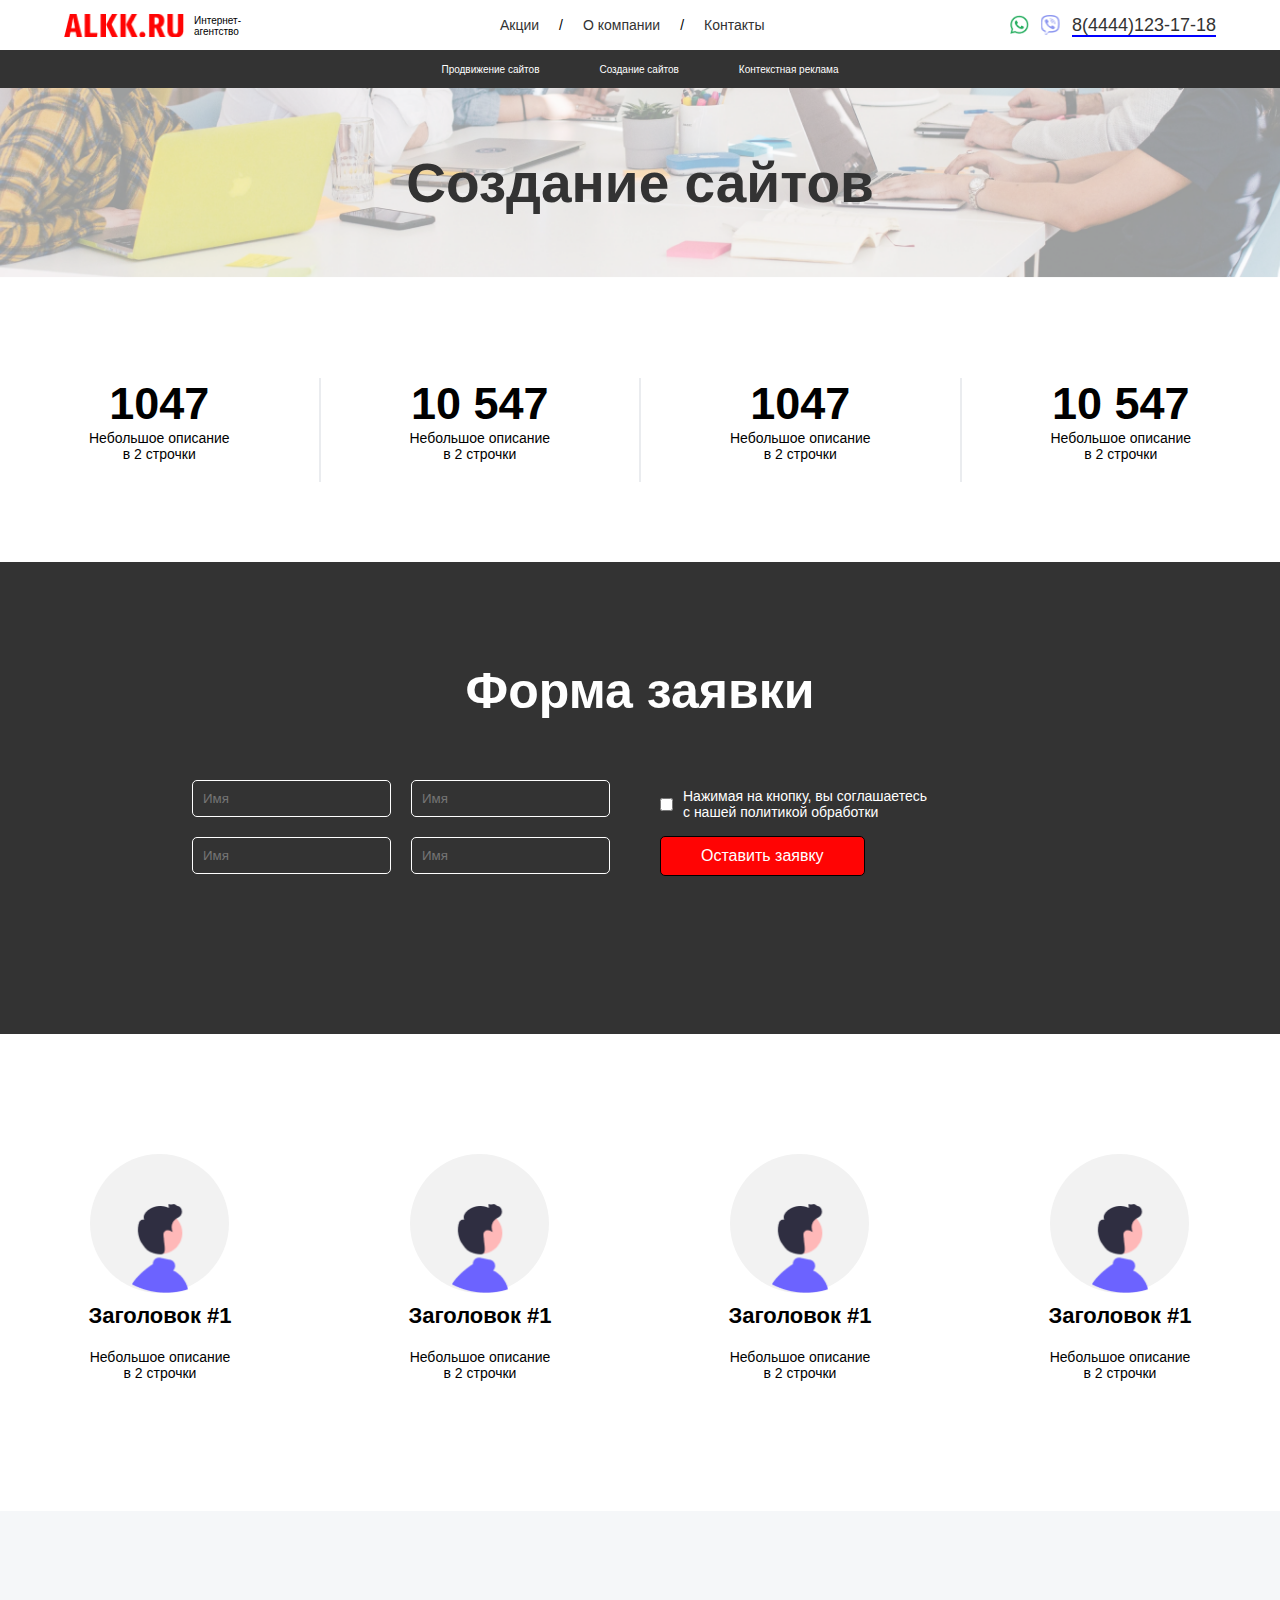
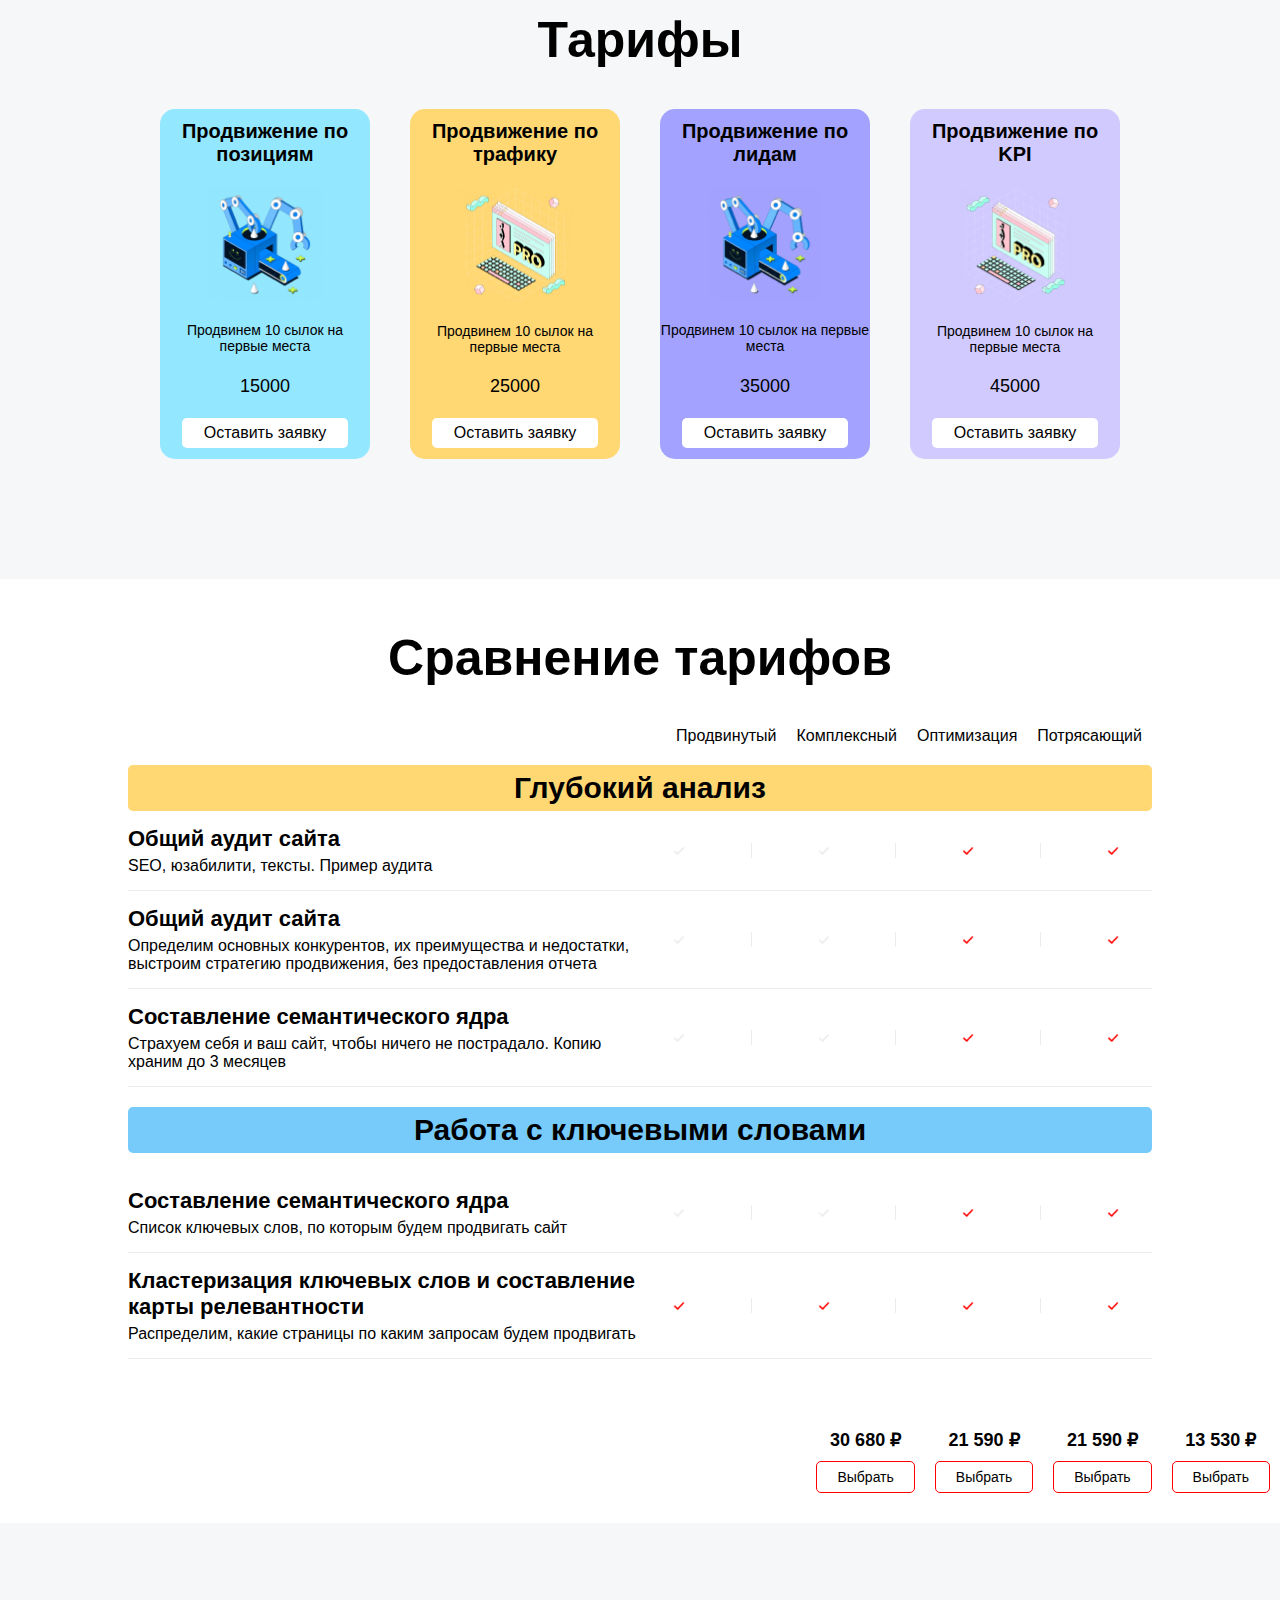
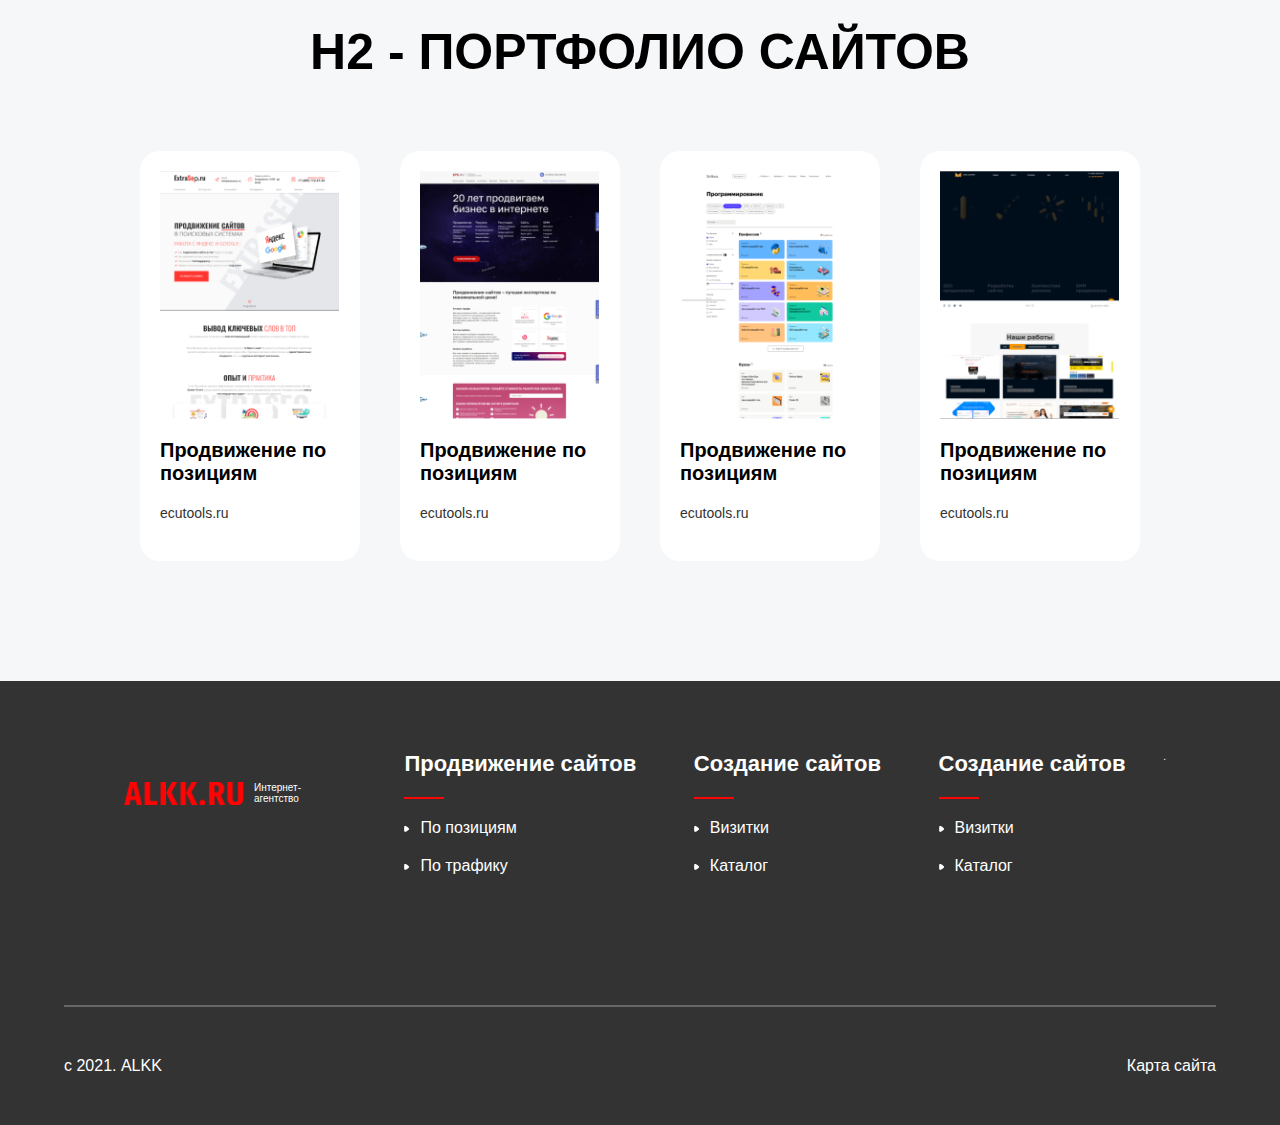
==== commit bf5e38a4: "create" ====
--- a/create.html
+++ b/create.html
@@ -15,20 +15,30 @@
                 <p class="net">Интернет-<br>агентство</p>
             </div>
             <div class="nav_link">
-                <ul>
+                <div class="alkkru_img"></div>
+                <ul class="nav_link_bottom_mobile">
+                    <li class="nav_item_bottom"><a href="#">Продвижение сайтов</a></li>
+                    <li class="nav_item_bottom"><a href="#">Создание сайтов</a></li>
+                    <li class="nav_item_bottom"><a href="#">Контекстная реклама</a></li>
+                    <hr>
+                </ul>
+                <ul class="nav-link">
                     <li><a href="#">Акции</a></li>
                     <p>/</p>
                     <li><a href="#">О компании</a></li>
                     <p>/</p>
                     <li><a href="#">Контакты</a></li>
                 </ul>
-            </div>
+            
             <div class="number">
-                <div class="tel_icon"></div>
-                <div class="tel_icon2"></div>
+                <div class="tel-icon">
+                    <div class="tel_icon"></div>
+                    <div class="tel_icon2"></div>
+                </div>
                 <p><a href="#">8(4444)123-17-18</a></p>
             </div>
-            <div class="span">
+        </div>
+            <div class="burger">
                 <span></span>
                 <span></span>
                 <span></span>
@@ -37,7 +47,7 @@
     </header>
     <header class="header_link">
         <ul>
-            <li><a href="#">Продвижение сайтов</a></li>
+            <li><a href="https://t.me/Programmer_Frontend">Продвижение сайтов</a></li>
             <li><a href="#">Создание сайтов</a></li>
             <li><a href="#">Контекстная реклама</a></li>
         </ul>
@@ -486,6 +496,6 @@
             <p>Карта сайта</p>
         </div>
 </div>
-<span></span>
+<script src="./create/create.js/create.js"></script>
 </body>
 </html>--- a/create/create.css
+++ b/create/create.css
@@ -67,30 +67,60 @@
 }
 
 .header .nav .nav_link {
+  display: -webkit-box;
+  display: -ms-flexbox;
+  display: flex;
+  -ms-flex-pack: distribute;
+      justify-content: space-around;
   -webkit-box-flex: 3;
       -ms-flex: 3 1 15rem;
           flex: 3 1 15rem;
 }
 
-.header .nav .nav_link ul {
+.header .nav .nav_link .alkkru_img {
+  width: 18.1rem;
+  height: 2.62rem;
+  background: url("../img/Group 481330.png") no-repeat center;
+  background-size: cover;
+  display: none;
+  -webkit-box-flex: 1;
+      -ms-flex: 1 1 2.8rem;
+          flex: 1 1 2.8rem;
+}
+
+.header .nav .nav_link .nav_link_bottom_mobile {
+  display: none;
+  -webkit-box-flex: 1;
+      -ms-flex: 1 1 10rem;
+          flex: 1 1 10rem;
+  font-size: 2rem;
+}
+
+.header .nav .nav_link .nav-link {
   display: -webkit-box;
   display: -ms-flexbox;
   display: flex;
   -webkit-box-pack: center;
       -ms-flex-pack: center;
           justify-content: center;
+  -webkit-box-align: center;
+      -ms-flex-align: center;
+          align-items: center;
   font-size: 1.4rem;
-}
-
-.header .nav .nav_link ul li {
+  -webkit-box-flex: 3;
+      -ms-flex: 3 1 10rem;
+          flex: 3 1 10rem;
+}
+
+.header .nav .nav_link .nav-link li {
   margin: 0 2rem;
 }
 
-.header .nav .nav_link ul li a {
+.header .nav .nav_link .nav-link li a {
   color: #333333;
 }
 
-.header .nav .number {
+.header .nav .nav_link .number {
   display: -webkit-box;
   display: -ms-flexbox;
   display: flex;
@@ -100,17 +130,22 @@
   -webkit-box-flex: 1;
       -ms-flex: 1 1 15rem;
           flex: 1 1 15rem;
-  margin-right: 2rem;
-}
-
-.header .nav .number .tel_icon {
+}
+
+.header .nav .nav_link .number .tel-icon {
+  display: -webkit-box;
+  display: -ms-flexbox;
+  display: flex;
+}
+
+.header .nav .nav_link .number .tel-icon .tel_icon {
   width: 1.9rem;
   height: 1.9rem;
-  background: url("../img/Vector.png") no-repeat center;
-  background-size: cover;
-}
-
-.header .nav .number .tel_icon2 {
+  background: url("../img/watsab.png") no-repeat center;
+  background-size: cover;
+}
+
+.header .nav .nav_link .number .tel-icon .tel_icon2 {
   width: 1.9rem;
   height: 2rem;
   margin-left: 1.2rem;
@@ -118,12 +153,12 @@
   background-size: cover;
 }
 
-.header .nav .number p {
+.header .nav .nav_link .number p {
   font-size: 1.8rem;
   margin-left: 1.2rem;
 }
 
-.header .nav .number p a {
+.header .nav .nav_link .number p a {
   color: #333333;
   border-bottom: 2px solid blue;
 }
@@ -189,7 +224,7 @@
           justify-content: space-evenly;
   -ms-flex-wrap: wrap;
       flex-wrap: wrap;
-  padding: 8rem;
+  padding: 8rem 0;
 }
 
 .nav_item span {
@@ -244,6 +279,8 @@
   display: -ms-flexbox;
   display: flex;
   padding: 5rem 0;
+  -ms-flex-wrap: wrap;
+      flex-wrap: wrap;
 }
 
 .forma form .name {
@@ -1090,10 +1127,75 @@
 }
 
 @media only screen and (max-width: 768px) {
-  .nav_link {
+  .header .nav .nav_link {
+    -webkit-box-orient: vertical;
+    -webkit-box-direction: normal;
+        -ms-flex-direction: column;
+            flex-direction: column;
+    position: fixed;
+    top: 0;
+    left: -100%;
+    background-color: #333333;
+    width: 80%;
+    height: 100%;
+    color: #fff;
+    -webkit-transition: all 1s ease;
+    transition: all 1s ease;
+  }
+  .header .nav .nav_link .alkkru_img {
+    display: block;
+    margin: 1rem 2rem 0;
+  }
+  .header .nav .nav_link .nav_link_bottom_mobile {
+    width: 90%;
+    margin: 0 auto;
+    display: block;
+    -webkit-box-pack: justify;
+        -ms-flex-pack: justify;
+            justify-content: space-between;
+    text-align: center;
+  }
+  .header .nav .nav_link .nav_link_bottom_mobile .nav_item_bottom {
+    margin: 2rem 0;
+  }
+  .header .nav .nav_link .nav_link_bottom_mobile .nav_item_bottom a {
+    color: #fff;
+  }
+  .header .nav .nav_link .nav-link {
+    -webkit-box-orient: vertical;
+    -webkit-box-direction: normal;
+        -ms-flex-direction: column;
+            flex-direction: column;
+    -webkit-box-align: center;
+        -ms-flex-align: center;
+            align-items: center;
+  }
+  .header .nav .nav_link .nav-link li {
+    margin: 2rem 0;
+  }
+  .header .nav .nav_link .nav-link li a {
+    color: #fff;
+  }
+  .header .nav .nav_link .nav-link p {
     display: none;
   }
-  .header .nav .span {
+  .header .nav .nav_link .number {
+    -webkit-box-orient: vertical;
+    -webkit-box-direction: normal;
+        -ms-flex-direction: column;
+            flex-direction: column;
+    text-align: center;
+    margin-right: 0;
+    margin: 0 auto;
+  }
+  .header .nav .nav_link .number div {
+    display: inline-block;
+    margin: 0.5rem auto;
+  }
+  .header .nav .nav_link .number p a {
+    color: #fff;
+  }
+  .header .nav .burger {
     width: 4rem;
     height: 3.5rem;
     display: -webkit-box;
@@ -1110,12 +1212,14 @@
         -ms-flex-direction: column;
             flex-direction: column;
   }
-  .header .nav .span span {
+  .header .nav .burger span {
     width: 3rem;
     height: 0.3rem;
     background-color: #333333;
     margin: 0.2rem 0;
-    border: 1px solid;
+  }
+  .header_link {
+    display: none;
   }
 }
 
@@ -1146,9 +1250,6 @@
 }
 
 @media only screen and (max-width: 550px) {
-  .header .nav .number {
-    display: none;
-  }
   .sozdanie_card h2 {
     font-size: 4.5rem;
   }
@@ -1268,29 +1369,34 @@
   .header_link ul li a {
     margin: 1rem;
   }
-  .nav_item {
-    display: block;
-  }
-  .nav_item span {
-    width: 100%;
-    height: 0.4rem;
-    background-color: red;
-    display: block;
-  }
   .sozdanie_card h2 {
     font-size: 3.5rem;
   }
+  .forma form .button {
+    display: -webkit-box;
+    display: -ms-flexbox;
+    display: flex;
+    -webkit-box-align: center;
+        -ms-flex-align: center;
+            align-items: center;
+    -webkit-box-orient: vertical;
+    -webkit-box-direction: normal;
+        -ms-flex-direction: column;
+            flex-direction: column;
+    margin-top: 3rem;
+  }
+  .forma form .button .checkbox {
+    margin-bottom: 1rem;
+  }
   .forma form .button .checkbox p {
     font-size: 1rem;
   }
-  .forma form .button button {
-    padding: 0.4rem 2.3rem;
-  }
-  .forma form .button button a {
-    font-size: 1.4rem;
-  }
   .forma form .name {
-    margin-right: 1rem;
-  }
+    margin-right: 7rem;
+  }
+}
+
+.active {
+  left: 0;
 }
 /*# sourceMappingURL=create.css.map */